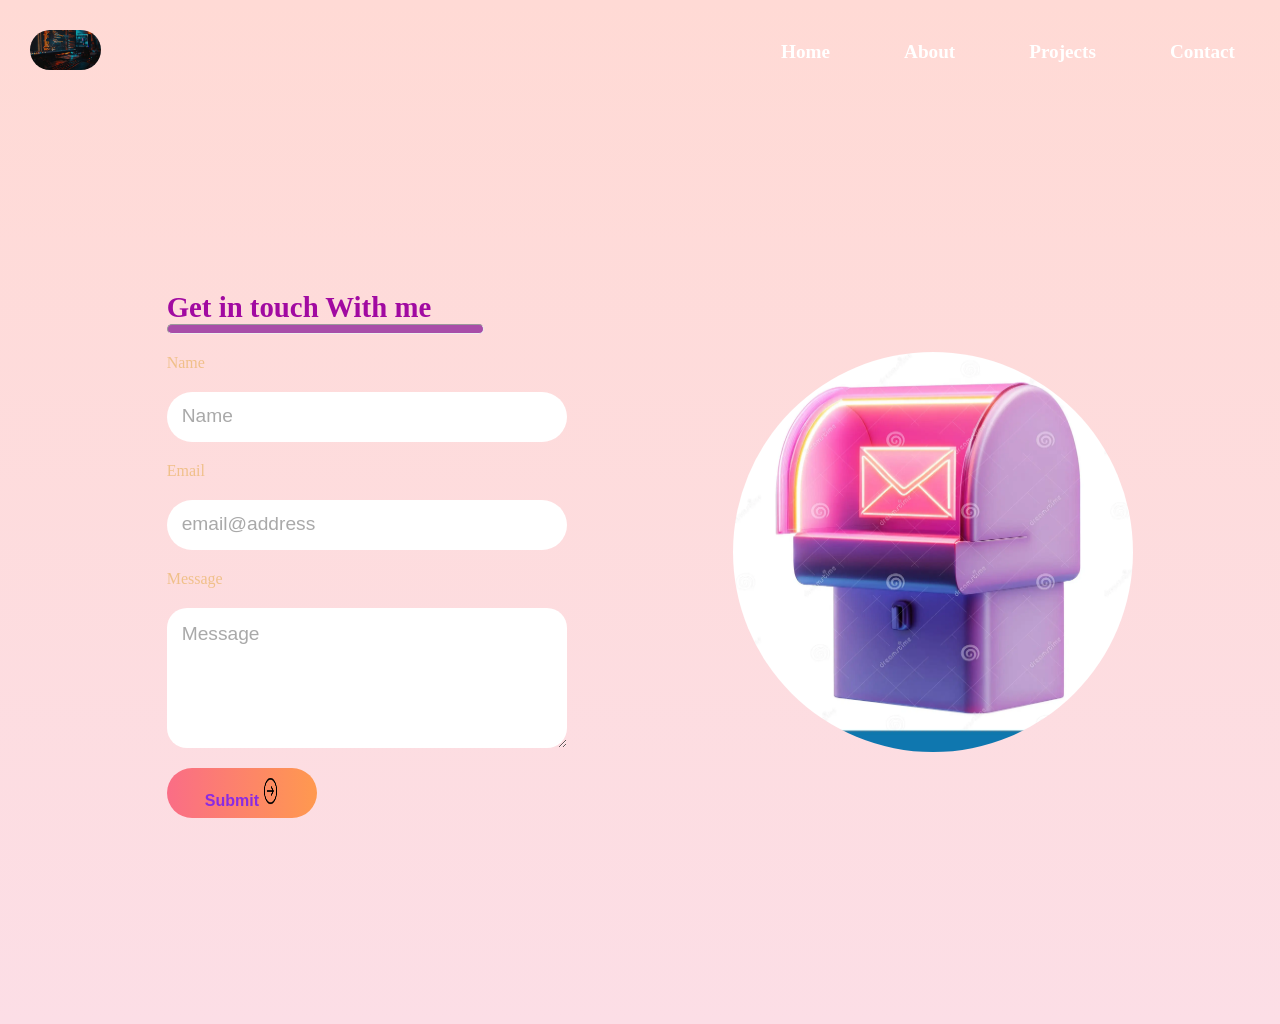
==== contact.html @ babed710 "Add files via upload" ====
<!DOCTYPE html>
<html lang="en">
<head>
    <meta charset="UTF-8">
    <meta name="viewport" content="width=device-width, initial-scale=1.0">
    <title>Contact</title>
    <link rel="stylesheet" href="styles.css">
</head>
<body id="bodycontact">
    <header>
        <div>
            <!-- Image header -->
        <img class="image-head" src="download.jpg">
        </div>
        <div>
            <nav id="nav-links">
                <a class="link-buttons" href="home.html">Home</a>
                <a class="link-buttons" href="about.html">About</a>
                <a class="link-buttons" href="projects.html">Projects</a>
                <a class="link-buttons" href="contact.html">Contact</a>
            </nav>
        </div>
     </header>
     <div class="contact-container">
        <form action="https://api.web3forms.com/submit" method="POST" class="contact-left">
            <div class="contact-left-title" >
                <h2>Get in touch With me</h2>
                <hr>
            </div>
            <input type="hidden" name="access_key" value="d4d0f63e-3a9c-44ed-b54b-ceba7c610ac4">
            <label for="name">Name</label>
            <input type="text" id="name" name="name" class="contact-inputs" placeholder="Name" required>
            <label for="email">Email</label>
            <input type="email" id="email" name="email" class="contact-inputs" placeholder="email@address" required>
            <label for="message">Message</label>
            <textarea id="message" name="message" class="contact-inputs" placeholder="Message" required></textarea>
            <button type="submit">Submit <img src="arrow button.png" alt="Arrow"></button>
        </form>
        <div class="contact-right">
            <img class="mail" src="mail image.webp" alt="mailboximage">
        </div>
     </div>
</body>
</html>
---- styles.css ----
* {
    margin: 0%;
    padding: 0%;
    box-sizing: border-box;
}

body {
    background-color: #1f242d;
    color: rgb(240, 192, 138);
    background-image: url();
    background-repeat: no-repeat;
    background-size: 300px;
    background-position: center;
    background-attachment: fixed;
}


h1 {
    font-size: 3rem;
    font-weight: 600;
    margin: 20px;
    color: #facc15;
}
.text h1 {
    display: inline-block;
    animation: bounce 10s ease-in-out infinite;
    opacity: 0;
    cursor: default;
}
@keyframes bounce {
    0% {
        transform: translateY(0);
        opacity: 0.3;
    }

    50% {
        transform: translateY(-20px);
        opacity: 1;
    }

    100% {
        transform: translateY(0);
        opacity: 0.3;
    }
}

#Welcome p{
    animation: bounce 1.0s ease forwards;
    display: inline-block;
    cursor: default;
}
@keyframes typing{
    0% {
        transform: translate(-100px);
    }
    60% {
        transform: translate(20px);
    }
    80%{
        transform: translate(-10px);
    }
    100% {
        transform: translate(0);
    }
}
 
.p {
    color: #6B7280;
}

.favicon {
    border-radius: 50px;
}

/* Header */
header {
    display: flex;
    align-items: center;
    text-decoration: none;
    margin: 20px;
    padding: 10px;
    justify-content: space-between;
    word-spacing: 40px;
    /* background-color: rgb(138, 80, 74); */
    border-radius: 40px;
    max-height: fit-content;
    /* background-color: #FFFFFF; */
}

/* Navigation */
header nav a {
    text-decoration: none;
    color: #ffffff;
    font-size: larger;
    font-weight: 600;
    margin: 15px;
    transition: all 0.6s ease
}

.link-buttons {
    color: #ffffff;
}

.link-buttons:hover {
    border-radius: 40px;
    padding: 5px 15px 5px 15px;
    background-color: #efa7f8;
    color: #f020de;
    transition-duration: 1.3s ease-in-out;
    cursor: pointer
}

/* HOME PAGE STYLING */


/* Introduction section */
.introduction {
    display: flex;
    align-items: center;
    justify-content: center;
    gap: 20px;
    margin: 20px;
}


/* profile photo */

#profile {
    max-width: 500px;
    border-radius: 2000px;
    max-height: 500px;
    box-shadow: 0 15px 40px rgba(79, 70, 229, 0.15);
    transition: transform 1.0s ease-in-out;
}

#profile:hover {
    box-shadow: 0 15px 40px rgba(34, 153, 223, 0.5);
    transition-duration: 1s ease-in-out;
    transform: rotateY(180deg);
}

.image-head {
    padding-bottom: 0px;
    max-width: 100px;
    border-radius: 100px;
    max-height: 40px;
    filter: brightness(70%);
}

.image-head:hover {
    box-shadow: 0 15px 40px rgba(34, 153, 223, 0.5);
    transition-duration: 1s ease-in-out;
    filter: brightness(200%);
}



#home {
    font-size: larger;
    font-weight: 300;
    margin: 20px;
    color: rgb(111, 112, 20);
}


.text {
    margin-top: 10px;
    font-size: larger;
    font-weight: 300;
    margin: 20px;
    border-radius: 40px;
}

p {
    color: #f87171;
    font-size: larger;
    padding: 15px;
    align-items: center;
    justify-content: center;
}

#Welcome {
    font-size: larger;
    margin: 20px;
    background-color: #2a2f38;
    border-radius: 50px;
}

/* Button CV */
.cv-button {
    display: flex;
    justify-content: start;
    margin: 20px;
}

.download-cv {

    border: none;
    outline: none;
    border-radius: 50px;
    padding: 10px 30px 10px 30px;
    width: 200px;
    cursor: pointer;
    font-size: larger;
    background: #7cf03d;
    color: #1f242d;
    box-shadow: 0 0 10px #7cf03d;
    transition: all 0.5s ease-in-out;
}

.download-cv:hover {
    background: transparent;
    color: #7cf03d;
    box-shadow: 0 0 20px none;

}


.skills {
    background-color: #2a2f38;
    border-radius: 20px;
}

/* .skills-text {
    width: 150px;
    height: 150px;
    overflow-y: auto;
    scrollbar-width: thin;
    font-size: larger;
    font-weight: 300;
    margin: 20px;
    color: rgb(111, 112, 20);
    background-color: rgb(221, 149, 193);
    border-radius: 40px;
    padding: 20px;
} */

/* Skills popup edit */
.popup-text {
    /* font-weight: 300;
    color: rgb(111, 112, 20);
    background-color: rgb(185, 178, 177); */
    opacity: 0;
    transform: translateY(20px);
    animation: popup 1.3s ease-out;
    animation-fill-mode: forwards;
    transform: scale(0);
    color: #475569;

}

@keyframes popup {
    to {
        opacity: 1;
        transform: translateY(0);
    }
}




/* Footer */
footer {
    color: rgb(178, 241, 60);
    font-size: larger;
    background-color: rgb(138, 80, 74);
    padding: 20px;
    text-align: center;
}

.socials {
    display: flex;
    justify-content: center;
    gap: 20px;
    
}
.socials a :hover {
    color: #eb1bc8;
    transition-duration: 0.5s ease-in-out;
    transform: scale(1.2);
}

.socials ion-icon {
    font-size: 2rem;
    color: beige;
}


/* Contact Page Editing */
#bodycontact {
    background: linear-gradient(#ffdad5, #fcdee6);
}

.contact-container {
    height: 100vh;
    display: flex;
    justify-content: space-evenly;
    align-items: center;
    gap: 20px;
    margin: 20px;
}

.contact-left {
    display: flex;
    flex-direction: column;
    align-items: start;
    gap: 20px;
    padding: 20px;
    border-radius: 40px;
}

.contact-left-title {
    font-weight: 600px;
    color: rgb(161, 10, 161);
    font-size: larger;
}

.contact-left-title hr {
    width: 120%;
    height: 10px;
    border-radius: 10px;
    background-color: rgb(168, 77, 168);
}

.contact-left textarea {
    height: 140px;
    border-radius: 20px;
    padding-left: 15px;
}

.contact-inputs {
    width: 400px;
    height: 50px;
    border-radius: 50px;
    padding: 15px;
    border: none;
    outline: none;
    font-weight: 500;
    color: rgb(143, 69, 143);
    font-size: 16px;
}

.contact-inputs:focus {
    border: 2px solid #ff994f
}

.contact-inputs::placeholder {
    color: #a9a9a9;
    font-size: larger;
    font-family: 'Segoe UI', Tahoma, Geneva, Verdana, sans-serif;
}

.contact-left button {
    width: 150px;
    height: 50px;
    border-radius: 50px;
    border: none;
    outline: none;
    /* background-color: rgb(238, 143, 159); */
    color: blueviolet;
    font-weight: 700;
    font-size: 16px;
    background: linear-gradient(270deg, #ff994f, #fa6d86);
    cursor: pointer;
    align-items: center;
}

.contact-left button img {
    max-width: 15px;
    height: 30px;
    margin-left: 0px;
    padding-top: 0px;
}

@media(max width: 800px) {
    .contact-inputs {
        width: 80vw;
    }

    .contact-right {
        display: none;
    }

}

.mail {
    width: 400px;
    height: 400px;
    border-radius: 200px;
}
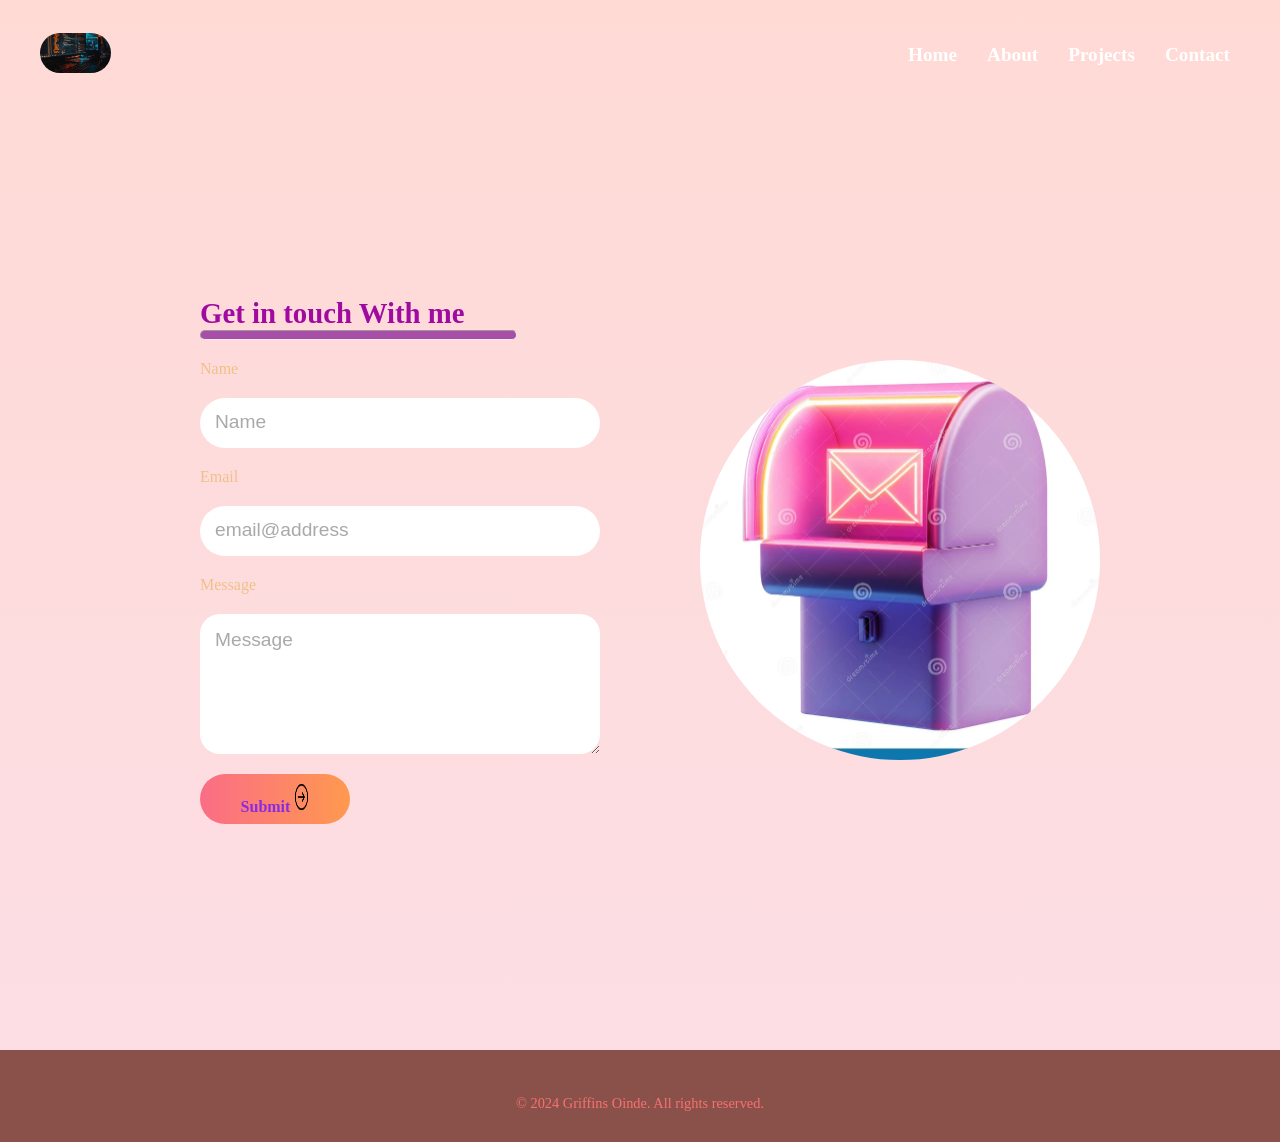
==== commit d80ca7b6: "did the contacts footer" ====
--- a/contact.html
+++ b/contact.html
@@ -1,4 +1,4 @@
-<!DOCTYPE html>
+ <!DOCTYPE html>
 <html lang="en">
 <head>
     <meta charset="UTF-8">
@@ -14,7 +14,7 @@
         </div>
         <div>
             <nav id="nav-links">
-                <a class="link-buttons" href="home.html">Home</a>
+                <a class="link-buttons" href="index.html">Home</a>
                 <a class="link-buttons" href="about.html">About</a>
                 <a class="link-buttons" href="projects.html">Projects</a>
                 <a class="link-buttons" href="contact.html">Contact</a>
@@ -41,4 +41,19 @@
         </div>
      </div>
 </body>
-</html>+</html>
+
+ <footer>
+            <div class="socials">
+                <a class="social-icons" href="https://www.linkedin.com/in/griffins-oinde-9a1b4a1b3/" target="_blank">
+                    <ion-icon name="logo-linkedin"></ion-icon>
+                </a>
+                <a class="social-icons" href="https://github.com/griffinspage" target="_blank">
+                    <ion-icon name="logo-github"></ion-icon>
+                </a>
+                <a class="social-icons" href="https://www.instagram.com/mc.gri_ffins" target="_blank">
+                    <ion-icon name="logo-instagram"></ion-icon>
+                </a>
+            </div>
+            <p>&copy; 2024 Griffins Oinde. All rights reserved.</p>
+        </footer>
--- a/styles.css
+++ b/styles.css
@@ -387,4 +387,2031 @@
     width: 400px;
     height: 400px;
     border-radius: 200px;
+}
+
+
+* {
+    margin: 0%;
+    padding: 0%;
+    box-sizing: border-box;
+}
+
+body {
+    background-color: #1f242d;
+    color: rgb(240, 192, 138);
+    background-image: url();
+    background-repeat: no-repeat;
+    background-size: 300px;
+    background-position: center;
+    background-attachment: fixed;
+}
+
+
+h1 {
+    font-size: 3rem;
+    font-weight: 600;
+    margin: 20px;
+    color: #facc15;
+}
+.text h1 {
+    display: inline-block;
+    animation: bounce 10s ease-in-out infinite;
+    opacity: 0;
+    cursor: default;
+}
+@keyframes bounce {
+    0% {
+        transform: translateY(0);
+        opacity: 0.3;
+    }
+
+    50% {
+        transform: translateY(-20px);
+        opacity: 1;
+    }
+
+    100% {
+        transform: translateY(0);
+        opacity: 0.3;
+    }
+}
+
+#Welcome p{
+    animation: bounce 1.0s ease forwards;
+    display: inline-block;
+    cursor: default;
+}
+@keyframes typing{
+    0% {
+        transform: translate(-100px);
+    }
+    60% {
+        transform: translate(20px);
+    }
+    80%{
+        transform: translate(-10px);
+    }
+    100% {
+        transform: translate(0);
+    }
+}
+ 
+.p {
+    color: #6B7280;
+}
+
+.favicon {
+    border-radius: 50px;
+}
+
+/* Header */
+header {
+    display: flex;
+    align-items: center;
+    text-decoration: none;
+    margin: 20px;
+    padding: 10px;
+    justify-content: space-between;
+    word-spacing: 40px;
+    /* background-color: rgb(138, 80, 74); */
+    border-radius: 40px;
+    max-height: fit-content;
+    /* background-color: #FFFFFF; */
+}
+
+/* Navigation */
+header nav a {
+    text-decoration: none;
+    color: #ffffff;
+    font-size: larger;
+    font-weight: 600;
+    margin: 15px;
+    transition: all 0.6s ease
+}
+
+.link-buttons {
+    color: #ffffff;
+}
+
+.link-buttons:hover {
+    border-radius: 40px;
+    padding: 5px 15px 5px 15px;
+    background-color: #efa7f8;
+    color: #f020de;
+    transition-duration: 1.3s ease-in-out;
+    cursor: pointer
+}
+
+/* HOME PAGE STYLING */
+
+
+/* Introduction section */
+.introduction {
+    display: flex;
+    align-items: center;
+    justify-content: center;
+    gap: 20px;
+    margin: 20px;
+}
+
+
+/* profile photo */
+
+#profile {
+    max-width: 500px;
+    border-radius: 2000px;
+    max-height: 500px;
+    box-shadow: 0 15px 40px rgba(79, 70, 229, 0.15);
+    transition: transform 1.0s ease-in-out;
+}
+
+#profile:hover {
+    box-shadow: 0 15px 40px rgba(34, 153, 223, 0.5);
+    transition-duration: 1s ease-in-out;
+    transform: rotateY(180deg);
+}
+
+.image-head {
+    padding-bottom: 0px;
+    max-width: 100px;
+    border-radius: 100px;
+    max-height: 40px;
+    filter: brightness(70%);
+}
+
+.image-head:hover {
+    box-shadow: 0 15px 40px rgba(34, 153, 223, 0.5);
+    transition-duration: 1s ease-in-out;
+    filter: brightness(200%);
+}
+
+
+
+#home {
+    font-size: larger;
+    font-weight: 300;
+    margin: 20px;
+    color: rgb(111, 112, 20);
+}
+
+
+.text {
+    margin-top: 10px;
+    font-size: larger;
+    font-weight: 300;
+    margin: 20px;
+    border-radius: 40px;
+}
+
+p {
+    color: #f87171;
+    font-size: larger;
+    padding: 15px;
+    align-items: center;
+    justify-content: center;
+}
+
+#Welcome {
+    font-size: larger;
+    margin: 20px;
+    background-color: #2a2f38;
+    border-radius: 50px;
+}
+
+/* Button CV */
+.cv-button {
+    display: flex;
+    justify-content: start;
+    margin: 20px;
+}
+
+.download-cv {
+
+    border: none;
+    outline: none;
+    border-radius: 50px;
+    padding: 10px 30px 10px 30px;
+    width: 200px;
+    cursor: pointer;
+    font-size: larger;
+    background: #7cf03d;
+    color: #1f242d;
+    box-shadow: 0 0 10px #7cf03d;
+    transition: all 0.5s ease-in-out;
+}
+
+.download-cv:hover {
+    background: transparent;
+    color: #7cf03d;
+    box-shadow: 0 0 20px none;
+
+}
+
+
+.skills {
+    background-color: #2a2f38;
+    border-radius: 20px;
+}
+
+/* .skills-text {
+    width: 150px;
+    height: 150px;
+    overflow-y: auto;
+    scrollbar-width: thin;
+    font-size: larger;
+    font-weight: 300;
+    margin: 20px;
+    color: rgb(111, 112, 20);
+    background-color: rgb(221, 149, 193);
+    border-radius: 40px;
+    padding: 20px;
+} */
+
+/* Skills popup edit */
+.popup-text {
+    /* font-weight: 300;
+    color: rgb(111, 112, 20);
+    background-color: rgb(185, 178, 177); */
+    opacity: 0;
+    transform: translateY(20px);
+    animation: popup 1.3s ease-out;
+    animation-fill-mode: forwards;
+    transform: scale(0);
+    color: #475569;
+
+}
+
+@keyframes popup {
+    to {
+        opacity: 1;
+        transform: translateY(0);
+    }
+}
+
+
+
+
+/* Footer */
+footer {
+    color: rgb(178, 241, 60);
+    font-size: larger;
+    background-color: rgb(138, 80, 74);
+    padding: 20px;
+    text-align: center;
+}
+
+.socials {
+    display: flex;
+    justify-content: center;
+    gap: 20px;
+    
+}
+.socials a :hover {
+    color: #eb1bc8;
+    transition-duration: 0.5s ease-in-out;
+    transform: scale(1.2);
+}
+
+.socials ion-icon {
+    font-size: 2rem;
+    color: beige;
+}
+
+
+/* Contact Page Editing */
+#bodycontact {
+    background: linear-gradient(#ffdad5, #fcdee6);
+}
+
+.contact-container {
+    height: 100vh;
+    display: flex;
+    justify-content: space-evenly;
+    align-items: center;
+    gap: 20px;
+    margin: 20px;
+}
+
+.contact-left {
+    display: flex;
+    flex-direction: column;
+    align-items: start;
+    gap: 20px;
+    padding: 20px;
+    border-radius: 40px;
+}
+
+.contact-left-title {
+    font-weight: 600px;
+    color: rgb(161, 10, 161);
+    font-size: larger;
+}
+
+.contact-left-title hr {
+    width: 120%;
+    height: 10px;
+    border-radius: 10px;
+    background-color: rgb(168, 77, 168);
+}
+
+.contact-left textarea {
+    height: 140px;
+    border-radius: 20px;
+    padding-left: 15px;
+}
+
+.contact-inputs {
+    width: 400px;
+    height: 50px;
+    border-radius: 50px;
+    padding: 15px;
+    border: none;
+    outline: none;
+    font-weight: 500;
+    color: rgb(143, 69, 143);
+    font-size: 16px;
+}
+
+.contact-inputs:focus {
+    border: 2px solid #ff994f
+}
+
+.contact-inputs::placeholder {
+    color: #a9a9a9;
+    font-size: larger;
+    font-family: 'Segoe UI', Tahoma, Geneva, Verdana, sans-serif;
+}
+
+.contact-left button {
+    width: 150px;
+    height: 50px;
+    border-radius: 50px;
+    border: none;
+    outline: none;
+    /* background-color: rgb(238, 143, 159); */
+    color: blueviolet;
+    font-weight: 700;
+    font-size: 16px;
+    background: linear-gradient(270deg, #ff994f, #fa6d86);
+    cursor: pointer;
+    align-items: center;
+}
+
+.contact-left button img {
+    max-width: 15px;
+    height: 30px;
+    margin-left: 0px;
+    padding-top: 0px;
+}
+
+@media(max width: 800px) {
+    .contact-inputs {
+        width: 80vw;
+    }
+
+    .contact-right {
+        display: none;
+    }
+
+}
+
+.mail {
+    width: 400px;
+    height: 400px;
+    border-radius: 200px;
+}
+
+
+/* =========================================================
+   ABOUT & PROJECTS PAGES
+   Scoped to .about-page / .projects-page so the rest of the
+   site (home, contact) is untouched.
+   ========================================================= */
+
+:root {
+    --panel: #2a2f38;
+    --panel-border: rgba(250, 204, 21, 0.16);
+    --panel-border-strong: rgba(250, 204, 21, 0.55);
+    --accent: #facc15;
+    --ink: #e7e2d8;
+    --ink-dim: #9aa0ab;
+}
+
+.about-page main,
+.projects-page main {
+    max-width: 980px;
+    margin: 0 auto;
+    padding: 8px 24px 88px;
+}
+
+.about-page h1,
+.about-page h2,
+.about-page h3,
+.projects-page h1,
+.projects-page h2,
+.projects-page h3 {
+    font-family: 'Space Grotesk', 'Segoe UI', sans-serif;
+    color: var(--ink);
+}
+
+.about-page p,
+.projects-page p {
+    font-family: 'Inter', 'Segoe UI', sans-serif;
+    font-size: 1rem;
+    line-height: 1.7;
+    color: var(--ink-dim);
+    padding: 0;
+}
+
+.about-page strong,
+.projects-page strong {
+    color: var(--ink);
+    font-weight: 600;
+}
+
+/* Hairline under the header, these pages only */
+.about-page header,
+.projects-page header {
+    position: relative;
+}
+
+.about-page header::after,
+.projects-page header::after {
+    content: "";
+    position: absolute;
+    left: 20px;
+    right: 20px;
+    bottom: -20px;
+    height: 1px;
+    background-color: var(--panel-border);
+}
+
+/* One orchestrated entrance for the hero only */
+@keyframes riseIn {
+    from {
+        opacity: 0;
+        transform: translateY(14px);
+    }
+    to {
+        opacity: 1;
+        transform: translateY(0);
+    }
+}
+
+.reveal {
+    opacity: 0;
+    animation: riseIn 0.7s ease forwards;
+}
+
+.reveal-1 { animation-delay: 0.05s; }
+.reveal-2 { animation-delay: 0.25s; }
+
+@media (prefers-reduced-motion: reduce) {
+    .reveal {
+        animation: none;
+        opacity: 1;
+    }
+}
+
+/* Badges & pills */
+.badge-pill {
+    display: inline-flex;
+    align-items: center;
+    gap: 8px;
+    font-family: 'JetBrains Mono', monospace;
+    font-size: 0.8rem;
+    color: var(--ink);
+    border: 1px solid var(--panel-border-strong);
+    border-radius: 999px;
+    padding: 7px 16px;
+    margin-bottom: 22px;
+}
+
+.badge-dot {
+    width: 7px;
+    height: 7px;
+    border-radius: 50%;
+    background-color: var(--accent);
+    flex-shrink: 0;
+}
+
+.tag-row {
+    display: flex;
+    flex-wrap: wrap;
+    gap: 8px;
+    margin: 18px 0;
+}
+
+.tag-pill {
+    font-family: 'JetBrains Mono', monospace;
+    font-size: 0.78rem;
+    color: var(--ink-dim);
+    background-color: var(--panel);
+    border: 1px solid var(--panel-border);
+    border-radius: 8px;
+    padding: 5px 12px;
+    white-space: nowrap;
+}
+
+.category-tag {
+    display: inline-block;
+    font-family: 'JetBrains Mono', monospace;
+    font-size: 0.75rem;
+    color: var(--accent);
+    margin-bottom: 10px;
+}
+
+/* Buttons */
+.hero-actions {
+    display: flex;
+    flex-wrap: wrap;
+    gap: 14px;
+    margin-top: 26px;
+}
+
+.btn-primary,
+.btn-secondary {
+    display: inline-block;
+    font-family: 'Space Grotesk', sans-serif;
+    font-weight: 600;
+    font-size: 0.95rem;
+    text-decoration: none;
+    padding: 13px 26px;
+    border-radius: 50px;
+    transition: opacity 0.3s ease, background-color 0.3s ease, color 0.3s ease;
+}
+
+.btn-primary {
+    background-color: var(--accent);
+    color: #1f242d;
+    border: 1px solid var(--accent);
+}
+
+.btn-primary:hover {
+    opacity: 0.85;
+}
+
+.btn-secondary {
+    background-color: transparent;
+    color: var(--ink);
+    border: 1px solid var(--panel-border-strong);
+}
+
+.btn-secondary:hover {
+    border-color: var(--accent);
+    color: var(--accent);
+}
+
+/* Hero layout */
+.hero-grid {
+    display: grid;
+    grid-template-columns: 1.5fr 1fr;
+    gap: 48px;
+    align-items: center;
+    padding: 60px 0 48px;
+    margin-bottom: 48px;
+}
+
+.about-title {
+    font-size: 2.7rem;
+    font-weight: 600;
+    line-height: 1.24;
+    letter-spacing: -0.01em;
+    margin-bottom: 18px;
+    color: var(--ink);
+}
+
+.about-lead {
+    max-width: 56ch;
+    font-size: 1.08rem;
+    color: var(--ink);
+}
+
+/* Hero photo (About page) */
+.hero-photo-wrap {
+    display: flex;
+    justify-content: center;
+}
+
+.hero-photo-frame {
+    position: relative;
+    width: 100%;
+    max-width: 320px;
+    border: 1px solid var(--panel-border);
+    border-radius: 20px;
+    background-color: var(--panel);
+    padding: 10px;
+}
+
+.hero-photo {
+    width: 100%;
+    height: 340px;
+    object-fit: cover;
+    border-radius: 14px;
+    display: block;
+    filter: grayscale(15%);
+}
+
+.photo-badge {
+    position: absolute;
+    left: 20px;
+    bottom: -16px;
+    display: inline-flex;
+    align-items: center;
+    gap: 8px;
+    background-color: #1f242d;
+    border: 1px solid var(--panel-border-strong);
+    border-radius: 999px;
+    padding: 8px 16px;
+    font-family: 'JetBrains Mono', monospace;
+    font-size: 0.78rem;
+    color: var(--ink);
+}
+
+/* Stack panel (Projects hero) */
+.stack-panel {
+    background-color: var(--panel);
+    border: 1px solid var(--panel-border);
+    border-radius: 16px;
+    padding: 26px;
+}
+
+.stack-panel h3 {
+    font-size: 0.95rem;
+    color: var(--accent);
+    margin-bottom: 4px;
+}
+
+.stack-panel .tag-row {
+    margin-top: 14px;
+    margin-bottom: 0;
+}
+
+/* Quick facts strip */
+.facts-grid {
+    display: grid;
+    grid-template-columns: repeat(4, 1fr);
+    gap: 20px;
+    margin-bottom: 56px;
+}
+
+.fact-box {
+    display: flex;
+    flex-direction: column;
+    gap: 8px;
+    background-color: var(--panel);
+    border: 1px solid var(--panel-border);
+    border-radius: 16px;
+    padding: 22px 20px;
+    transition: border-color 0.3s ease;
+}
+
+.fact-box:hover {
+    border-color: var(--panel-border-strong);
+}
+
+.fact-box ion-icon {
+    font-size: 1.4rem;
+    color: var(--accent);
+}
+
+.fact-label {
+    font-family: 'Space Grotesk', sans-serif;
+    font-weight: 600;
+    font-size: 1rem;
+    color: var(--ink);
+}
+
+.fact-sub {
+    font-family: 'Inter', sans-serif;
+    font-size: 0.85rem;
+    color: var(--ink-dim);
+}
+
+/* What I build — split columns */
+.about-split {
+    display: flex;
+    gap: 40px;
+    margin-bottom: 56px;
+}
+
+.split-col {
+    flex: 1;
+    background-color: var(--panel);
+    border: 1px solid var(--panel-border);
+    border-radius: 16px;
+    padding: 28px;
+    transition: border-color 0.3s ease;
+}
+
+.split-col:hover {
+    border-color: var(--panel-border-strong);
+}
+
+.split-index {
+    font-family: 'JetBrains Mono', monospace;
+    font-size: 0.8rem;
+    color: var(--accent);
+    display: block;
+    margin-bottom: 10px;
+}
+
+.split-col h2 {
+    font-size: 1.3rem;
+    margin-bottom: 12px;
+}
+
+/* Toolkit */
+.about-toolkit {
+    margin-bottom: 56px;
+}
+
+.about-toolkit > h2 {
+    font-size: 1.5rem;
+    margin-bottom: 20px;
+}
+
+.toolkit-grid {
+    display: grid;
+    grid-template-columns: repeat(auto-fit, minmax(210px, 1fr));
+    gap: 1px;
+    background-color: var(--panel-border);
+    border: 1px solid var(--panel-border);
+    border-radius: 16px;
+    overflow: hidden;
+}
+
+.toolkit-group {
+    background-color: var(--panel);
+    padding: 22px;
+}
+
+.toolkit-group h3 {
+    font-size: 0.9rem;
+    color: var(--accent);
+    margin-bottom: 4px;
+}
+
+.toolkit-group .tag-row {
+    margin: 12px 0 0;
+}
+
+/* How I work — the one place with a bold typographic device */
+.about-process {
+    margin-bottom: 56px;
+}
+
+.about-process > h2 {
+    font-size: 1.5rem;
+    margin-bottom: 28px;
+}
+
+.process-list {
+    list-style: none;
+}
+
+.process-list li {
+    display: flex;
+    align-items: flex-start;
+    gap: 28px;
+    padding: 26px 0;
+    border-top: 1px solid var(--panel-border);
+}
+
+.process-list li:first-child {
+    border-top: none;
+}
+
+.process-num {
+    font-family: 'Space Grotesk', sans-serif;
+    font-size: 2.2rem;
+    font-weight: 700;
+    line-height: 1;
+    color: transparent;
+    -webkit-text-stroke: 1px var(--accent);
+    flex-shrink: 0;
+    width: 60px;
+}
+
+.process-list h3 {
+    font-size: 1.05rem;
+    margin-bottom: 6px;
+}
+
+.process-list p {
+    max-width: 55ch;
+}
+
+/* What I bring — value cards */
+.about-values {
+    margin-bottom: 56px;
+}
+
+.about-values > h2 {
+    font-size: 1.5rem;
+    margin-bottom: 20px;
+}
+
+.value-grid {
+    display: grid;
+    grid-template-columns: repeat(2, 1fr);
+    gap: 20px;
+}
+
+.value-card {
+    background-color: var(--panel);
+    border: 1px solid var(--panel-border);
+    border-radius: 16px;
+    padding: 26px;
+    transition: border-color 0.3s ease;
+}
+
+.value-card:hover {
+    border-color: var(--panel-border-strong);
+}
+
+.value-card h3 {
+    font-size: 1.05rem;
+    margin: 14px 0 8px;
+}
+
+.value-card p {
+    font-size: 0.92rem;
+}
+
+.icon-tile {
+    width: 46px;
+    height: 46px;
+    display: flex;
+    align-items: center;
+    justify-content: center;
+    border: 1px solid var(--panel-border-strong);
+    border-radius: 12px;
+    background-color: #1f242d;
+}
+
+.icon-tile ion-icon {
+    font-size: 1.25rem;
+    color: var(--accent);
+}
+
+.icon-tile-lg {
+    width: 64px;
+    height: 64px;
+    margin-bottom: 14px;
+}
+
+.icon-tile-lg ion-icon {
+    font-size: 1.7rem;
+}
+
+/* CTA strip */
+.about-cta {
+    text-align: left;
+    padding: 40px 0 0;
+    border-top: 3px solid var(--accent);
+}
+
+.about-cta h2 {
+    font-size: 1.6rem;
+    margin: 24px 0 8px;
+}
+
+.about-cta p {
+    margin-bottom: 20px;
+}
+
+.about-cta-button {
+    display: inline-block;
+    font-family: 'Space Grotesk', sans-serif;
+    font-weight: 600;
+    font-size: 1rem;
+    color: #1f242d;
+    background-color: var(--accent);
+    text-decoration: none;
+    padding: 12px 28px;
+    border-radius: 50px;
+    transition: opacity 0.3s ease;
+}
+
+.about-cta-button:hover {
+    opacity: 0.85;
+}
+
+/* Projects — featured */
+.project-featured {
+    display: grid;
+    grid-template-columns: 180px 1fr;
+    gap: 32px;
+    background-color: var(--panel);
+    border: 1px solid var(--panel-border);
+    border-radius: 16px;
+    padding: 36px;
+    margin-bottom: 32px;
+}
+
+.featured-label {
+    display: flex;
+    flex-direction: column;
+    border-right: 1px solid var(--panel-border);
+    padding-right: 32px;
+}
+
+.featured-body h2 {
+    font-size: 1.6rem;
+    margin: 0 0 14px;
+}
+
+.featured-body p {
+    max-width: 64ch;
+    margin-bottom: 6px;
+}
+
+.project-links {
+    display: flex;
+    gap: 22px;
+    margin-top: 18px;
+}
+
+.project-links a {
+    display: inline-flex;
+    align-items: center;
+    gap: 6px;
+    font-family: 'Space Grotesk', sans-serif;
+    font-weight: 600;
+    font-size: 0.9rem;
+    color: var(--accent);
+    text-decoration: none;
+    border-bottom: 1px solid transparent;
+    transition: border-color 0.3s ease;
+}
+
+.project-links a ion-icon {
+    font-size: 1rem;
+}
+
+.project-links a:hover {
+    border-bottom-color: var(--accent);
+}
+
+/* Projects — grid */
+.project-grid {
+    display: grid;
+    grid-template-columns: repeat(2, 1fr);
+    gap: 24px;
+    margin-bottom: 16px;
+}
+
+.project-card {
+    background-color: var(--panel);
+    border: 1px solid var(--panel-border);
+    border-radius: 16px;
+    padding: 28px;
+    transition: border-color 0.3s ease, transform 0.3s ease, box-shadow 0.3s ease;
+}
+
+.project-card:hover {
+    border-color: var(--panel-border-strong);
+    transform: translateY(-3px);
+    box-shadow: 0 14px 28px rgba(0, 0, 0, 0.28);
+}
+
+.project-card .icon-tile {
+    margin-bottom: 14px;
+}
+
+.project-card h2 {
+    font-size: 1.15rem;
+    margin-bottom: 10px;
+}
+
+.project-card p {
+    font-size: 0.95rem;
+}
+
+/* Responsive */
+@media (max-width: 860px) {
+    .facts-grid {
+        grid-template-columns: repeat(2, 1fr);
+    }
+
+    .value-grid {
+        grid-template-columns: 1fr;
+    }
+}
+
+@media (max-width: 760px) {
+    .hero-grid {
+        grid-template-columns: 1fr;
+        padding-top: 40px;
+    }
+
+    .hero-photo-wrap {
+        order: -1;
+    }
+
+    .about-title {
+        font-size: 2rem;
+    }
+
+    .about-split {
+        flex-direction: column;
+        gap: 20px;
+    }
+
+    .project-featured {
+        grid-template-columns: 1fr;
+    }
+
+    .featured-label {
+        flex-direction: row;
+        align-items: center;
+        gap: 14px;
+        border-right: none;
+        border-bottom: 1px solid var(--panel-border);
+        padding-right: 0;
+        padding-bottom: 18px;
+        margin-bottom: 18px;
+    }
+
+    .icon-tile-lg {
+        margin-bottom: 0;
+    }
+
+    .project-grid {
+        grid-template-columns: 1fr;
+    }
+
+    .facts-grid {
+        grid-template-columns: 1fr;
+    }
+}
+
+/* Responsive design*/
+/* =========================================================
+   RESPONSIVE DESIGN
+   Home | About | Projects | Contact
+   ========================================================= */
+
+
+/* =========================================================
+   GLOBAL RESPONSIVE FOUNDATION
+   ========================================================= */
+
+html {
+    width: 100%;
+    overflow-x: hidden;
+}
+
+body {
+    width: 100%;
+    min-height: 100vh;
+    overflow-x: hidden;
+}
+
+img {
+    max-width: 100%;
+    height: auto;
+}
+
+button,
+input,
+textarea {
+    font-family: inherit;
+}
+
+
+/* =========================================================
+   HEADER — DESKTOP
+   ========================================================= */
+
+header {
+    width: calc(100% - 40px);
+    min-height: 70px;
+    margin: 20px auto;
+    padding: 10px 20px;
+
+    display: flex;
+    align-items: center;
+    justify-content: space-between;
+
+    gap: 20px;
+}
+
+header > div:first-child {
+    flex-shrink: 0;
+}
+
+#nav-links {
+    display: flex;
+    align-items: center;
+    justify-content: center;
+    flex-wrap: wrap;
+    gap: 10px;
+}
+
+header nav a {
+    display: inline-block;
+    margin: 5px 10px;
+    white-space: nowrap;
+}
+
+
+/* =========================================================
+   HEADER — TABLETS
+   ========================================================= */
+
+@media (max-width: 900px) {
+
+    header {
+        margin: 15px auto;
+        padding: 10px 15px;
+    }
+
+    .image-head {
+        max-width: 85px;
+        max-height: 38px;
+    }
+
+    header nav a {
+        font-size: 1rem;
+        margin: 5px 7px;
+    }
+
+}
+
+
+/* =========================================================
+   HEADER — PHONES
+   ========================================================= */
+
+@media (max-width: 600px) {
+
+    header {
+        width: calc(100% - 24px);
+        margin: 12px auto;
+        padding: 10px;
+
+        flex-direction: column;
+        justify-content: center;
+        gap: 12px;
+    }
+
+    .image-head {
+        width: 75px;
+        height: 35px;
+        object-fit: cover;
+    }
+
+    #nav-links {
+        width: 100%;
+        gap: 4px;
+        justify-content: center;
+    }
+
+    header nav a {
+        font-size: 0.9rem;
+        margin: 3px 4px;
+    }
+
+    /*
+       Reduce the large hover padding on phones.
+       This prevents the navigation from jumping around.
+    */
+    .link-buttons:hover {
+        padding: 4px 8px;
+    }
+
+}
+
+
+/* =========================================================
+   VERY SMALL PHONES
+   ========================================================= */
+
+@media (max-width: 380px) {
+
+    header {
+        padding: 8px 5px;
+    }
+
+    #nav-links {
+        gap: 2px;
+    }
+
+    header nav a {
+        font-size: 0.78rem;
+        margin: 3px 2px;
+    }
+
+    .image-head {
+        width: 65px;
+        height: 32px;
+    }
+
+}
+
+
+/* =========================================================
+   FOOTER — GENERAL
+   ========================================================= */
+
+footer {
+    width: 100%;
+    padding: 30px 20px;
+    margin-top: 40px;
+}
+
+footer .socials {
+    display: flex;
+    justify-content: center;
+    align-items: center;
+    flex-wrap: wrap;
+    gap: 20px;
+}
+
+footer .social-icons {
+    display: flex;
+    align-items: center;
+    justify-content: center;
+}
+
+footer p {
+    text-align: center;
+    margin: 15px 0 0;
+    padding: 0;
+    font-size: 0.9rem;
+}
+
+
+/* =========================================================
+   FOOTER — PHONES
+   ========================================================= */
+
+@media (max-width: 600px) {
+
+    footer {
+        padding: 25px 15px;
+        margin-top: 30px;
+    }
+
+    footer .socials {
+        gap: 18px;
+    }
+
+    footer .socials ion-icon {
+        font-size: 1.7rem;
+    }
+
+    footer p {
+        font-size: 0.78rem;
+        line-height: 1.5;
+    }
+
+}
+
+
+/* =========================================================
+   HOME PAGE
+   ========================================================= */
+
+.introduction {
+    width: 100%;
+    max-width: 1200px;
+    margin: 40px auto;
+    padding: 20px;
+
+    display: flex;
+    align-items: center;
+    justify-content: center;
+    gap: 50px;
+}
+
+.second-container {
+    flex: 1;
+    min-width: 0;
+}
+
+.flip-container {
+    flex: 0 0 auto;
+    display: flex;
+    justify-content: center;
+    align-items: center;
+}
+
+#profile {
+    width: min(42vw, 500px);
+    height: min(42vw, 500px);
+    object-fit: cover;
+}
+
+
+/* HOME — TABLET */
+
+@media (max-width: 900px) {
+
+    .introduction {
+        gap: 30px;
+        padding: 15px;
+    }
+
+    #profile {
+        width: 350px;
+        height: 350px;
+    }
+
+    .text h1 {
+        font-size: 2.3rem;
+    }
+
+    #Welcome p {
+        font-size: 1rem;
+    }
+
+}
+
+
+/* HOME — PHONES */
+
+@media (max-width: 700px) {
+
+    .introduction {
+        flex-direction: column;
+        text-align: center;
+        margin: 25px auto;
+        padding: 15px;
+        gap: 30px;
+    }
+
+    .second-container {
+        width: 100%;
+    }
+
+    .text {
+        margin: 10px 0;
+    }
+
+    .text h1 {
+        font-size: clamp(1.8rem, 8vw, 2.5rem);
+        line-height: 1.2;
+        margin: 10px 0;
+    }
+
+    #Welcome {
+        margin: 15px 0;
+        border-radius: 25px;
+    }
+
+    #Welcome p {
+        font-size: 0.95rem;
+        line-height: 1.6;
+        padding: 15px;
+    }
+
+    .cv-button {
+        justify-content: center;
+        margin: 20px 0;
+    }
+
+    .download-cv {
+        width: 180px;
+        font-size: 1rem;
+    }
+
+    .flip-container {
+        width: 100%;
+    }
+
+    #profile {
+        width: min(75vw, 320px);
+        height: min(75vw, 320px);
+    }
+
+}
+
+
+/* HOME — SMALL PHONES */
+
+@media (max-width: 380px) {
+
+    .introduction {
+        padding: 10px;
+        gap: 20px;
+    }
+
+    .text h1 {
+        font-size: 1.65rem;
+    }
+
+    #Welcome p {
+        font-size: 0.88rem;
+    }
+
+    #profile {
+        width: 240px;
+        height: 240px;
+    }
+
+}
+
+
+/* =========================================================
+   ABOUT & PROJECTS — MAIN CONTAINER
+   ========================================================= */
+
+.about-page main,
+.projects-page main {
+    width: 100%;
+    max-width: 980px;
+    margin: 0 auto;
+    padding-left: 24px;
+    padding-right: 24px;
+}
+
+
+/* =========================================================
+   ABOUT / PROJECTS — TABLETS
+   ========================================================= */
+
+@media (max-width: 900px) {
+
+    .about-page main,
+    .projects-page main {
+        padding-left: 20px;
+        padding-right: 20px;
+    }
+
+    .hero-grid {
+        gap: 30px;
+    }
+
+}
+
+
+/* =========================================================
+   ABOUT / PROJECTS — PHONES
+   ========================================================= */
+
+@media (max-width: 600px) {
+
+    .about-page main,
+    .projects-page main {
+        padding: 10px 15px 60px;
+    }
+
+    .about-title {
+        font-size: clamp(1.8rem, 8vw, 2.3rem);
+        line-height: 1.2;
+    }
+
+    .about-lead {
+        font-size: 0.95rem;
+        line-height: 1.6;
+    }
+
+    .badge-pill {
+        font-size: 0.7rem;
+        padding: 6px 12px;
+    }
+
+    .hero-actions {
+        flex-direction: column;
+        width: 100%;
+    }
+
+    .btn-primary,
+    .btn-secondary {
+        width: 100%;
+        text-align: center;
+        padding: 12px 20px;
+    }
+
+}
+
+
+/* =========================================================
+   ABOUT PAGE — HERO
+   ========================================================= */
+
+@media (max-width: 760px) {
+
+    .about-page .hero-grid {
+        grid-template-columns: 1fr;
+        padding-top: 30px;
+        gap: 35px;
+    }
+
+    .about-page .hero-photo-wrap {
+        order: -1;
+    }
+
+    .about-page .hero-photo-frame {
+        width: min(100%, 320px);
+    }
+
+    .about-page .hero-photo {
+        height: auto;
+        aspect-ratio: 1 / 1;
+    }
+
+}
+
+
+/* =========================================================
+   ABOUT PAGE — FACTS
+   ========================================================= */
+
+@media (max-width: 860px) {
+
+    .about-page .facts-grid {
+        grid-template-columns: repeat(2, 1fr);
+    }
+
+}
+
+
+@media (max-width: 600px) {
+
+    .about-page .facts-grid {
+        grid-template-columns: 1fr;
+        gap: 12px;
+        margin-bottom: 40px;
+    }
+
+    .about-page .fact-box {
+        padding: 18px;
+    }
+
+}
+
+
+/* =========================================================
+   ABOUT PAGE — FRONTEND / BACKEND
+   ========================================================= */
+
+@media (max-width: 760px) {
+
+    .about-page .about-split {
+        flex-direction: column;
+        gap: 15px;
+        margin-bottom: 40px;
+    }
+
+    .about-page .split-col {
+        padding: 22px;
+    }
+
+    .about-page .split-col h2 {
+        font-size: 1.2rem;
+    }
+
+}
+
+
+/* =========================================================
+   ABOUT PAGE — TOOLKIT
+   ========================================================= */
+
+@media (max-width: 600px) {
+
+    .about-page .toolkit-grid {
+        grid-template-columns: 1fr;
+    }
+
+    .about-page .toolkit-group {
+        padding: 18px;
+    }
+
+}
+
+
+/* =========================================================
+   ABOUT PAGE — PROCESS
+   ========================================================= */
+
+@media (max-width: 600px) {
+
+    .about-page .about-process {
+        margin-bottom: 40px;
+    }
+
+    .about-page .process-list li {
+        gap: 15px;
+        padding: 20px 0;
+    }
+
+    .about-page .process-num {
+        width: 40px;
+        font-size: 1.7rem;
+    }
+
+    .about-page .process-list h3 {
+        font-size: 1rem;
+    }
+
+    .about-page .process-list p {
+        font-size: 0.88rem;
+        line-height: 1.6;
+    }
+
+}
+
+
+/* =========================================================
+   ABOUT PAGE — VALUE CARDS
+   ========================================================= */
+
+@media (max-width: 860px) {
+
+    .about-page .value-grid {
+        grid-template-columns: 1fr;
+    }
+
+}
+
+
+@media (max-width: 600px) {
+
+    .about-page .value-card {
+        padding: 20px;
+    }
+
+}
+
+
+/* =========================================================
+   ABOUT / PROJECTS — CTA
+   ========================================================= */
+
+@media (max-width: 600px) {
+
+    .about-page .about-cta,
+    .projects-page .about-cta {
+        padding-top: 30px;
+        text-align: center;
+    }
+
+    .about-page .about-cta h2,
+    .projects-page .about-cta h2 {
+        font-size: 1.4rem;
+    }
+
+    .about-page .about-cta p,
+    .projects-page .about-cta p {
+        font-size: 0.9rem;
+    }
+
+    .about-cta-button {
+        width: 100%;
+        text-align: center;
+    }
+
+}
+
+
+/* =========================================================
+   PROJECTS PAGE — HERO
+   ========================================================= */
+
+@media (max-width: 760px) {
+
+    .projects-page .hero-grid {
+        grid-template-columns: 1fr;
+        padding: 35px 0;
+        gap: 25px;
+    }
+
+    .projects-page .stack-panel {
+        padding: 20px;
+    }
+
+}
+
+
+/* =========================================================
+   PROJECTS PAGE — FEATURED PROJECT
+   ========================================================= */
+
+@media (max-width: 760px) {
+
+    .projects-page .project-featured {
+        grid-template-columns: 1fr;
+        gap: 20px;
+        padding: 22px;
+    }
+
+    .projects-page .featured-label {
+        flex-direction: row;
+        align-items: center;
+        gap: 12px;
+
+        border-right: none;
+        border-bottom: 1px solid var(--panel-border);
+
+        padding-right: 0;
+        padding-bottom: 15px;
+        margin-bottom: 5px;
+    }
+
+    .projects-page .icon-tile-lg {
+        margin-bottom: 0;
+    }
+
+    .projects-page .featured-body h2 {
+        font-size: 1.4rem;
+    }
+
+}
+
+
+/* =========================================================
+   PROJECTS PAGE — PROJECT GRID
+   ========================================================= */
+
+@media (max-width: 900px) {
+
+    .projects-page .project-grid {
+        grid-template-columns: 1fr;
+    }
+
+}
+
+
+@media (max-width: 600px) {
+
+    .projects-page .project-grid {
+        gap: 15px;
+    }
+
+    .projects-page .project-card {
+        padding: 20px;
+    }
+
+    .projects-page .project-card h2 {
+        font-size: 1.1rem;
+    }
+
+    .projects-page .project-card p {
+        font-size: 0.88rem;
+        line-height: 1.6;
+    }
+
+    .projects-page .project-links {
+        flex-direction: column;
+        gap: 12px;
+    }
+
+}
+
+
+/* =========================================================
+   PROJECTS — TAGS
+   ========================================================= */
+
+@media (max-width: 600px) {
+
+    .tag-row {
+        gap: 6px;
+        margin: 14px 0;
+    }
+
+    .tag-pill {
+        font-size: 0.7rem;
+        padding: 5px 9px;
+    }
+
+}
+
+
+/* =========================================================
+   CONTACT PAGE — DESKTOP
+   ========================================================= */
+
+#bodycontact {
+    min-height: 100vh;
+}
+
+.contact-container {
+    width: 100%;
+    max-width: 1100px;
+    min-height: calc(100vh - 120px);
+
+    margin: 0 auto;
+    padding: 40px 30px;
+
+    display: flex;
+    justify-content: center;
+    align-items: center;
+    gap: 70px;
+}
+
+.contact-left {
+    width: 450px;
+    max-width: 100%;
+}
+
+.contact-right {
+    display: flex;
+    align-items: center;
+    justify-content: center;
+}
+
+.mail {
+    width: min(35vw, 400px);
+    height: min(35vw, 400px);
+    object-fit: cover;
+}
+
+
+/* =========================================================
+   CONTACT — TABLET
+   ========================================================= */
+
+@media (max-width: 900px) {
+
+    .contact-container {
+        gap: 30px;
+        padding: 30px 20px;
+    }
+
+    .contact-left {
+        width: 420px;
+    }
+
+    .mail {
+        width: 300px;
+        height: 300px;
+    }
+
+}
+
+
+/* =========================================================
+   CONTACT — PHONES
+   ========================================================= */
+
+@media (max-width: 700px) {
+
+    .contact-container {
+        min-height: auto;
+
+        flex-direction: column;
+        align-items: center;
+
+        padding: 30px 15px 50px;
+        margin: 0 auto;
+
+        gap: 25px;
+    }
+
+    .contact-left {
+        width: 100%;
+        max-width: 500px;
+        padding: 15px;
+        align-items: stretch;
+    }
+
+    .contact-left-title {
+        width: 100%;
+    }
+
+    .contact-left-title h2 {
+        font-size: 1.6rem;
+    }
+
+    .contact-left-title hr {
+        width: 100%;
+        height: 6px;
+    }
+
+    .contact-inputs {
+        width: 100%;
+        max-width: 100%;
+        height: 50px;
+    }
+
+    .contact-left textarea {
+        width: 100%;
+        height: 150px;
+        resize: vertical;
+        border-radius: 20px;
+    }
+
+    .contact-left button {
+        width: 150px;
+        align-self: flex-start;
+    }
+
+    /*
+       Keep the mailbox image hidden on phones
+       to keep the contact form clean and compact.
+    */
+    .contact-right {
+        display: none;
+    }
+
+}
+
+
+/* =========================================================
+   CONTACT — SMALL PHONES
+   ========================================================= */
+
+@media (max-width: 380px) {
+
+    .contact-container {
+        padding: 20px 10px 40px;
+    }
+
+    .contact-left {
+        padding: 10px;
+    }
+
+    .contact-left-title h2 {
+        font-size: 1.35rem;
+    }
+
+    .contact-left {
+        gap: 14px;
+    }
+
+    .contact-inputs {
+        height: 46px;
+        font-size: 14px;
+    }
+
+    .contact-left textarea {
+        height: 130px;
+    }
+
+    .contact-left button {
+        width: 135px;
+        height: 46px;
+        font-size: 14px;
+    }
+
+}
+
+
+/* =========================================================
+   LANDSCAPE PHONES
+   ========================================================= */
+
+@media (max-height: 500px) and (orientation: landscape) {
+
+    header {
+        flex-direction: row;
+    }
+
+    .introduction {
+        flex-direction: row;
+    }
+
+    #profile {
+        width: 220px;
+        height: 220px;
+    }
+
+    .contact-container {
+        min-height: auto;
+        padding-top: 20px;
+        padding-bottom: 20px;
+    }
+
+}
+
+
+/* =========================================================
+   LARGE SCREENS
+   ========================================================= */
+
+@media (min-width: 1200px) {
+
+    .introduction {
+        max-width: 1250px;
+    }
+
+    .about-page main,
+    .projects-page main {
+        max-width: 1100px;
+    }
+
+}
+
+
+/* =========================================================
+   ACCESSIBILITY — REDUCE MOTION
+   ========================================================= */
+
+@media (prefers-reduced-motion: reduce) {
+
+    *,
+    *::before,
+    *::after {
+        animation-duration: 0.01ms !important;
+        animation-iteration-count: 1 !important;
+        transition-duration: 0.01ms !important;
+        scroll-behavior: auto !important;
+    }
+
 }
